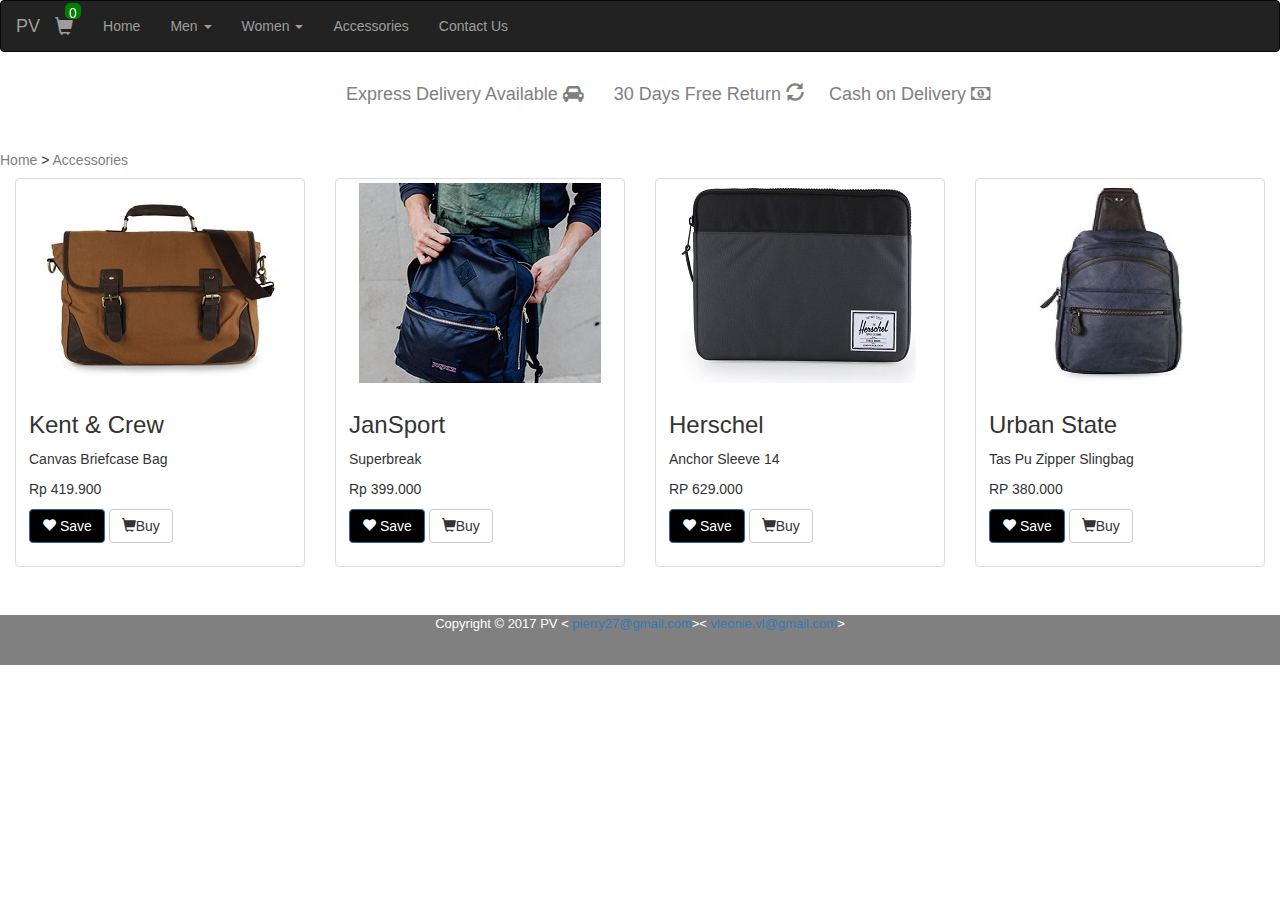
==== accessories.html @ 5a04f67f "edit href style & copyright" ====
<!DOCTYPE html>
<html lang="en">
<head>
	<meta charset="utf-8">
	<meta http-equiv="X-UA-Compatible" content="IE-edge">
	<meta name="viewport" content="width=device-width, initial-scale=1">
	<link href="bootstrap-3.3.7-dist\css\bootstrap.min.css" rel="stylesheet">
	<link rel="stylesheet" href="font-awesome-4.7.0/css/font-awesome.css">
	<link rel="stylesheet" type="text/css" href="style.css">
	<title>Accessories</title>
</head>
<body>
	<nav class="navbar navbar-inverse">
		<div class="container-fluid">
			<!-- Brand and toggle get grouped for better mobile display -->
			<div class="navbar-header">
				<button type="button" class="navbar-toggle collapsed" data-toggle="collapse" data-target="#bs-example-navbar-collapse-1" aria-expanded="false">
					<span class="sr-only">Toggle navigation</span>
					<span class="icon-bar"></span>
					<span class="icon-bar"></span>
					<span class="icon-bar"></span>
				</button>
				<a class="navbar-brand" href="index.html">PV</a>
			</div>

			<!-- Collect the nav links, forms, and other content for toggling -->
			<div class="collapse navbar-collapse" id="bs-example-navbar-collapse-1">
				<ul class="nav navbar-nav">
					<a class = "navbar-brand" rel = "home" href="cart.html"><span class = "glyphicon glyphicon-shopping-cart"></span></a>
					<li class><a href="index.html">Home<span class="sr-only">(current)</span></a></li>
					<!-- Men Dropdown -->
					<li class="dropdown">
						<a href="#" class="dropdown-toggle" data-toggle="dropdown" role="button" aria-haspopup="true" aria-expanded="false">Men <span class="caret"></span></a>
						<ul class="dropdown-menu">
							<li><a href="menfashion.html">Clothing</a></li>
							<li><a href="mensshoes.html">Shoes</a></li>
							<li><a href="menssport.html">Sports</a></li>
						</ul>
					</li>

					<!-- Women Dropdown -->
					<li class="dropdown">
						<a href="#" class="dropdown-toggle" data-toggle="dropdown" role="button" aria-haspopup="true" aria-expanded="false">
							Women <span class="caret"></span></a>
							<ul class="dropdown-menu">
								<li><a href="womenfashion.html">Clothing</a></li>
								<li><a href="womensshoes.html">Shoes</a></li>
								<li><a href="womenssport.html">Sports</a></li>
							</ul>
						</li>

						<!-- Accessories + Contact Us -->
						<li><a href="accessories.html">Accessories </a></li>
						<li><a href="contactus.html">Contact Us </a></li>
					</ul>
				</div><!-- /.navbar-collapse -->
			</div><!-- /.container-fluid -->
		</nav>

		<div id="notif" class="header">
			  <h4>Express Delivery Available <i class="fa fa-automobile"></i> &nbsp;&nbsp;&nbsp;&nbsp; 30 Days Free Return 
				<span class="glyphicon glyphicon-refresh" aria-hidden="true"></span>&nbsp;&nbsp;&nbsp;&nbsp; Cash on Delivery 
				<i class="fa fa-money"></i>

			</h4>
		</div>

		<!-- image pixel 242 x 200 -->
		<div class="row">
			<h5><a href="index.html" style="color: grey">Home </a> > <a href="accessories.html" style="color: grey"> Accessories </a></h5>
			<div class="col-sm-6 col-md-3">
				<div class="thumbnail">
					<img src="images/accessories/242 x 200 (5).jpg" alt="Kent & Crew">
					<div class="caption">
						<h3>Kent & Crew</h3>
						<p>Canvas Briefcase Bag</p>
						<p>Rp 419.900</p>
						<p><a href="#" class="btn btn-primary" role="button"><span class="glyphicon glyphicon-heart" aria-hidden="true"></span> Save</a> 
							<button type="button" class = "btn btn-default" data_toggle = "modal" data-target = ".bs-example-modal-lg" onclick="increaseNumber()"><span class="glyphicon glyphicon-shopping-cart" aria-hidden="true">          
							</span>Buy</button></p>
						</div>
					</div>			
				</div>
				<div class="col-sm-6 col-md-3">
					<div class="thumbnail">
						<img src="images/accessories/242 x 200 (2).jpg" alt="JanSport">
						<div class="caption">
							<h3>JanSport</h3>
							<p>Superbreak</p>
							<p>Rp 399.000</p>
							<p><a href="#" class="btn btn-primary" role="button"><span class="glyphicon glyphicon-heart" aria-hidden="true"></span> Save</a> 
								<button type="button" class = "btn btn-default" data_toggle = "modal" data-target = ".bs-example-modal-lg" onclick="increaseNumber()"><span class="glyphicon glyphicon-shopping-cart" aria-hidden="true"></span>Buy</button></p>
							</div>
						</div>			
					</div>
					<div class="col-sm-6 col-md-3">
						<div class="thumbnail">
							<img src="images/accessories/242 x 200 (3).jpg" alt="Herschel">
							<div class="caption">
								<h3>Herschel</h3>
								<p>Anchor Sleeve 14</p>
								<p>RP 629.000</p>
								<p><a href="#" class="btn btn-primary" role="button"><span class="glyphicon glyphicon-heart" aria-hidden="true"></span> Save</a> 
									<button type="button" class = "btn btn-default" data_toggle = "modal" data-target = ".bs-example-modal-lg" onclick="increaseNumber()"><span class="glyphicon glyphicon-shopping-cart" aria-hidden="true">          
									</span>Buy</button></p>
								</div>
							</div>			
						</div>
						<div class="col-sm-6 col-md-3">
							<div class="thumbnail">
								<img src="images/accessories/242 x 200 (4).jpg" alt="Urban State">
								<div class="caption">
									<h3>Urban State</h3>
									<p>Tas Pu Zipper Slingbag</p>
									<p>RP 380.000</p>
									<p><a href="#" class="btn btn-primary" role="button"><span class="glyphicon glyphicon-heart" aria-hidden="true"></span> Save</a> 
										<button type="button" class = "btn btn-default" data_toggle = "modal" data-target = ".bs-example-modal-lg" onclick="increaseNumber()"><span class="glyphicon glyphicon-shopping-cart" aria-hidden="true">          
										</span>Buy</button></p>
									</div>
								</div>			
							</div>
						</div>

						<div id = "box"><p id = "number">0</p></div>

						<!-- Footer -->
						<div class = "footer">
							<footer>
								<p>Copyright &copy; 2017 PV &lt;<a href="mailto:pierry27@gmail.com">
									pierry27@gmail.com</a>&gt;&lt;<a href="mailto:vleonie.vl@gmail.com">
									vleonie.vl@gmail.com</a>&gt;</p>
								</footer>
							</div>

							<script src="js\jquery-3.2.1.min.js"></script>
							<script src="bootstrap-3.3.7-dist\js\bootstrap.min.js"></script>

							<script type="text/javascript">
								var n = 0;
								function increaseNumber (){
									n=n+1;
									document.getElementById('number').innerHTML = n;
									zeroNumber();
								}
								function zeroNumber (){
									if(document.getElementById('number').innerHTML==0){
										document.getElementById('box').style.display ="none";
									}
									else{
										document.getElementById('box').style.display ="block";
									}
								}
							</script>
						</body>
						</html>
---- style.css ----
footer{
	background-color: grey;
	font-size: small;
	text-align: center;
	color: white;
	min-height: 50px;
}
nav.navbar{
	margin: 0px;
}

#box {
	width: 16px;
	height: 16px;
	background: green;
	position: fixed;
	left: 65px;
	top: 3px;
	z-index: 9999;
	border-radius: 5px;
	color: white;
}

#number {
	text-align: center;
}

.row {
	margin-right: auto;
	margin-left: auto;
	padding-top: 2em;
	padding-bottom: 2em;
}

.header {
    background-color: #f44336;
    padding: 30px 40px;
    color: white;
	text-align: center;
	padding-left:4em 
}

.btn-primary, .btn-primary:hover, .btn-primary:active, .btn-primary:visited {
	background-color: #000000 !important;
}

div.jumbotron{
	padding: 0px;
	margin: 0px;
}

form.form-horizontal {
	padding-top: 1em;
}

.navbar-collapse { margin : 30 !important; }

#notif {
	color: #808080;
}
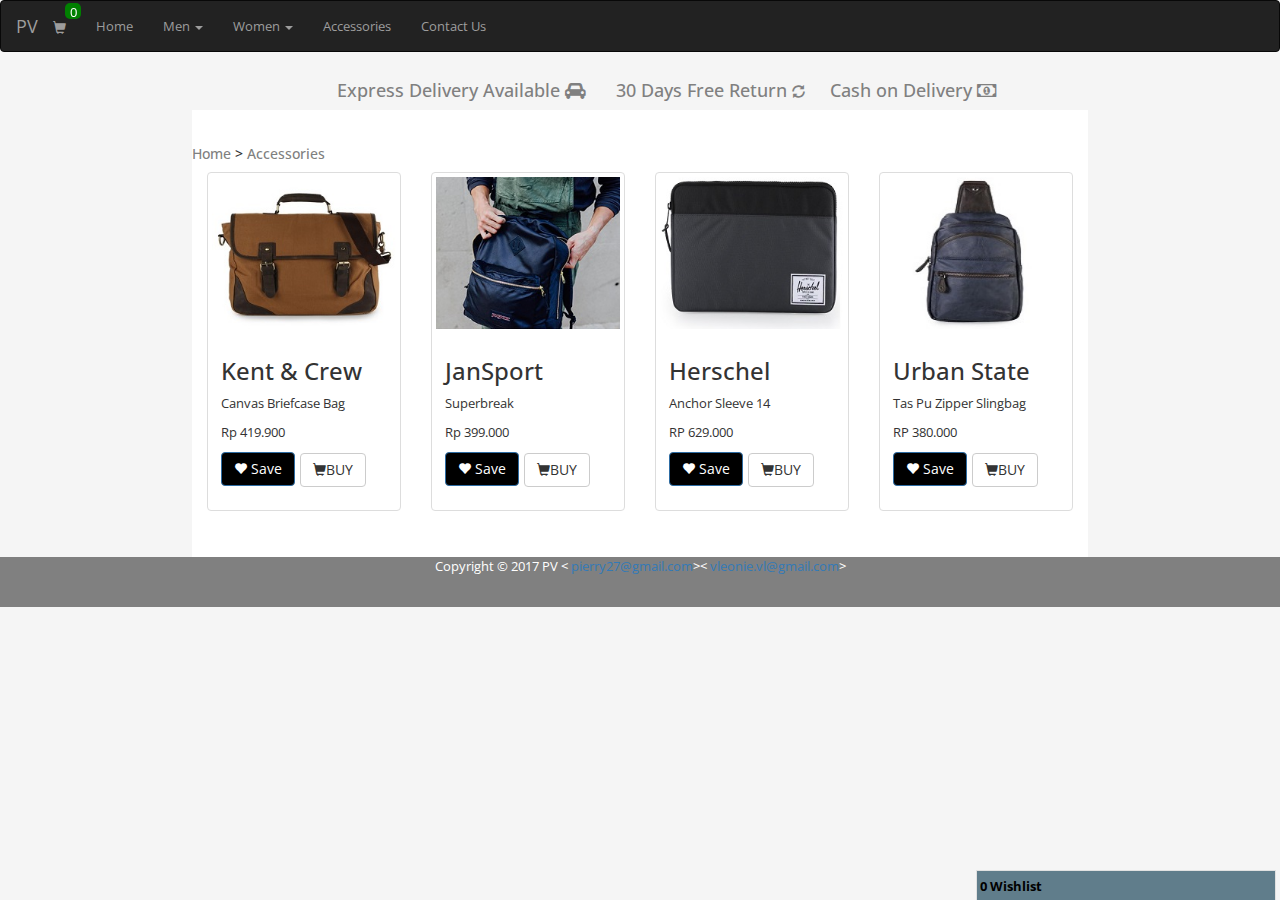
==== commit 784b2eb1: "wishlist script" ====
--- a/accessories.html
+++ b/accessories.html
@@ -7,6 +7,9 @@
 	<link href="bootstrap-3.3.7-dist\css\bootstrap.min.css" rel="stylesheet">
 	<link rel="stylesheet" href="font-awesome-4.7.0/css/font-awesome.css">
 	<link rel="stylesheet" type="text/css" href="style.css">
+	<script type='text/javascript' src='assets/jquery.js'></script>	 
+	<link rel="stylesheet" id="open-sans-css" href="https://fonts.googleapis.com/css?family=Open+Sans%3A300italic%2C400italic%2C600italic%2C300%2C400%2C600&amp;subset=latin%2Clatin-ext&amp;ver=4.4.2" type="text/css" media="all">
+	<link rel="stylesheet" id="style-css" href="assets/style.css" type="text/css" media="all">
 	<title>Accessories</title>
 </head>
 <body>
@@ -65,59 +68,62 @@
 			</h4>
 		</div>
 
-		<!-- image pixel 242 x 200 -->
-		<div class="row">
-			<h5><a href="index.html" style="color: grey">Home </a> > <a href="accessories.html" style="color: grey"> Accessories </a></h5>
-			<div class="col-sm-6 col-md-3">
-				<div class="thumbnail">
-					<img src="images/accessories/242 x 200 (5).jpg" alt="Kent & Crew">
-					<div class="caption">
-						<h3>Kent & Crew</h3>
-						<p>Canvas Briefcase Bag</p>
-						<p>Rp 419.900</p>
-						<p><a href="#" class="btn btn-primary" role="button"><span class="glyphicon glyphicon-heart" aria-hidden="true"></span> Save</a> 
-							<button type="button" class = "btn btn-default" data_toggle = "modal" data-target = ".bs-example-modal-lg" onclick="increaseNumber()"><span class="glyphicon glyphicon-shopping-cart" aria-hidden="true">          
-							</span>Buy</button></p>
-						</div>
-					</div>			
-				</div>
+		<div id='msg'></div>
+		<div id='products_container'>
+			<!-- image pixel 242 x 200 -->
+			<div class="row">
+				<h5><a href="index.html" style="color: grey">Home </a> > <a href="accessories.html" style="color: grey"> Accessories </a></h5>
 				<div class="col-sm-6 col-md-3">
 					<div class="thumbnail">
-						<img src="images/accessories/242 x 200 (2).jpg" alt="JanSport">
+						<img src="images/accessories/242 x 200 (5).jpg" alt="Kent & Crew">
 						<div class="caption">
-							<h3>JanSport</h3>
-							<p>Superbreak</p>
-							<p>Rp 399.000</p>
+							<h3>Kent & Crew</h3>
+							<p>Canvas Briefcase Bag</p>
+							<p>Rp 419.900</p>
 							<p><a href="#" class="btn btn-primary" role="button"><span class="glyphicon glyphicon-heart" aria-hidden="true"></span> Save</a> 
-								<button type="button" class = "btn btn-default" data_toggle = "modal" data-target = ".bs-example-modal-lg" onclick="increaseNumber()"><span class="glyphicon glyphicon-shopping-cart" aria-hidden="true"></span>Buy</button></p>
+								<button type="button" class = "btn btn-default" data_toggle = "modal" data-target = ".bs-example-modal-lg" onclick="increaseNumber()"><span class="glyphicon glyphicon-shopping-cart" aria-hidden="true">          
+								</span>Buy</button></p>
 							</div>
 						</div>			
 					</div>
 					<div class="col-sm-6 col-md-3">
 						<div class="thumbnail">
-							<img src="images/accessories/242 x 200 (3).jpg" alt="Herschel">
+							<img src="images/accessories/242 x 200 (2).jpg" alt="JanSport">
 							<div class="caption">
-								<h3>Herschel</h3>
-								<p>Anchor Sleeve 14</p>
-								<p>RP 629.000</p>
+								<h3>JanSport</h3>
+								<p>Superbreak</p>
+								<p>Rp 399.000</p>
 								<p><a href="#" class="btn btn-primary" role="button"><span class="glyphicon glyphicon-heart" aria-hidden="true"></span> Save</a> 
-									<button type="button" class = "btn btn-default" data_toggle = "modal" data-target = ".bs-example-modal-lg" onclick="increaseNumber()"><span class="glyphicon glyphicon-shopping-cart" aria-hidden="true">          
-									</span>Buy</button></p>
+									<button type="button" class = "btn btn-default" data_toggle = "modal" data-target = ".bs-example-modal-lg" onclick="increaseNumber()"><span class="glyphicon glyphicon-shopping-cart" aria-hidden="true"></span>Buy</button></p>
 								</div>
 							</div>			
 						</div>
 						<div class="col-sm-6 col-md-3">
 							<div class="thumbnail">
-								<img src="images/accessories/242 x 200 (4).jpg" alt="Urban State">
+								<img src="images/accessories/242 x 200 (3).jpg" alt="Herschel">
 								<div class="caption">
-									<h3>Urban State</h3>
-									<p>Tas Pu Zipper Slingbag</p>
-									<p>RP 380.000</p>
+									<h3>Herschel</h3>
+									<p>Anchor Sleeve 14</p>
+									<p>RP 629.000</p>
 									<p><a href="#" class="btn btn-primary" role="button"><span class="glyphicon glyphicon-heart" aria-hidden="true"></span> Save</a> 
 										<button type="button" class = "btn btn-default" data_toggle = "modal" data-target = ".bs-example-modal-lg" onclick="increaseNumber()"><span class="glyphicon glyphicon-shopping-cart" aria-hidden="true">          
 										</span>Buy</button></p>
 									</div>
 								</div>			
+							</div>
+							<div class="col-sm-6 col-md-3">
+								<div class="thumbnail">
+									<img src="images/accessories/242 x 200 (4).jpg" alt="Urban State">
+									<div class="caption">
+										<h3>Urban State</h3>
+										<p>Tas Pu Zipper Slingbag</p>
+										<p>RP 380.000</p>
+										<p><a href="#" class="btn btn-primary" role="button"><span class="glyphicon glyphicon-heart" aria-hidden="true"></span> Save</a> 
+											<button type="button" class = "btn btn-default" data_toggle = "modal" data-target = ".bs-example-modal-lg" onclick="increaseNumber()"><span class="glyphicon glyphicon-shopping-cart" aria-hidden="true">          
+											</span>Buy</button></p>
+										</div>
+									</div>			
+								</div>
 							</div>
 						</div>
 
@@ -132,6 +138,15 @@
 								</footer>
 							</div>
 
+							<div id='wish_list' class='col-s'>
+								<p class="wish_list_heading">
+									<span id='listitem'>0</span>
+									<span id='p_label'>Wishlist</span>
+								</p>
+								<table id='wish_list_item' border='0'></table>
+							</div>
+
+							<script type='text/javascript' src='assets/script.js'></script>
 							<script src="js\jquery-3.2.1.min.js"></script>
 							<script src="bootstrap-3.3.7-dist\js\bootstrap.min.js"></script>
 
--- a/assets/style.css
+++ b/assets/style.css
@@ -0,0 +1,103 @@
+body{
+	background:whitesmoke;	
+}
+body,span,div,button{
+	font-family:'open sans',sans-serif;
+	font-size:13px;
+}
+#products_container{
+	width:70%;
+	background:white;
+	margin:0px auto;
+}
+.item-container{
+	width:100%;
+	overflow:hidden;
+	border-bottom:1px solid #e1e1e1;
+	padding: 6px 0px;
+}
+.col-s{
+	width:31%;
+	float:left;
+	margin:0px 4px;
+}
+button{
+	text-align: center;
+    text-transform: uppercase;
+    padding: 8px 17px;
+    border-radius: 4px;
+    margin: 2px;
+    border: none;
+    background-color: #e96656;
+    box-shadow: none;
+    text-shadow: none;
+    font-weight: 400;
+    vertical-align: middle;
+    cursor: pointer;
+    white-space: nowrap;
+    font-size: 13px;
+    color: #FFF;	
+}
+#wish_list{
+	position: fixed;
+	bottom: 0px;
+	right: 0px;
+	height: 30px;
+	width:300px;
+	background: white;
+	border:1px solid #e1e1e1;
+}
+#wish_list .wish_list_heading
+{
+    margin: 0px 0px;
+    color: black;
+    height: 30px;
+    background-color: #607D8B;
+    verflow: hidden;
+    padding: 6px 3px;
+    font-weight: bold;
+    cursor: pointer;
+}
+#wish_list_item{
+width:100%;
+text-align:center;
+  border-spacing: 0px;
+    border-collapse: separate;
+}
+#msg{
+position: fixed;
+    display: none;
+    padding: 10px 25px;
+    background: white;
+    border: 1px solid #d1d1d1;
+    border-radius: 4px;
+    font-size: 15px;
+	width:30%;
+	text-align:center;
+}
+.wishlist-item{
+padding:10px 5px;
+background:#111;
+color:#f1f1f1;
+}
+.w-premove{
+font-size:23px;	
+cursor:pointer;
+}
+.w-pname,.w-price{
+font-size:13px;	
+}
+#myad{
+    margin: 0px auto;
+    text-align: center;	
+}
+#mhead {
+    border: 1px solid #e3e3e3;
+    -webkit-box-shadow: inset 0 1px 1px rgba(0, 0, 0, 0.05);
+    -moz-box-shadow: inset 0 1px 1px rgba(0, 0, 0, 0.05);
+    box-shadow: inset 0 1px 1px rgba(0, 0, 0, 0.05);
+    text-align: center;
+    font-family: georgia;
+    width: 100%;
+	background:white;
+}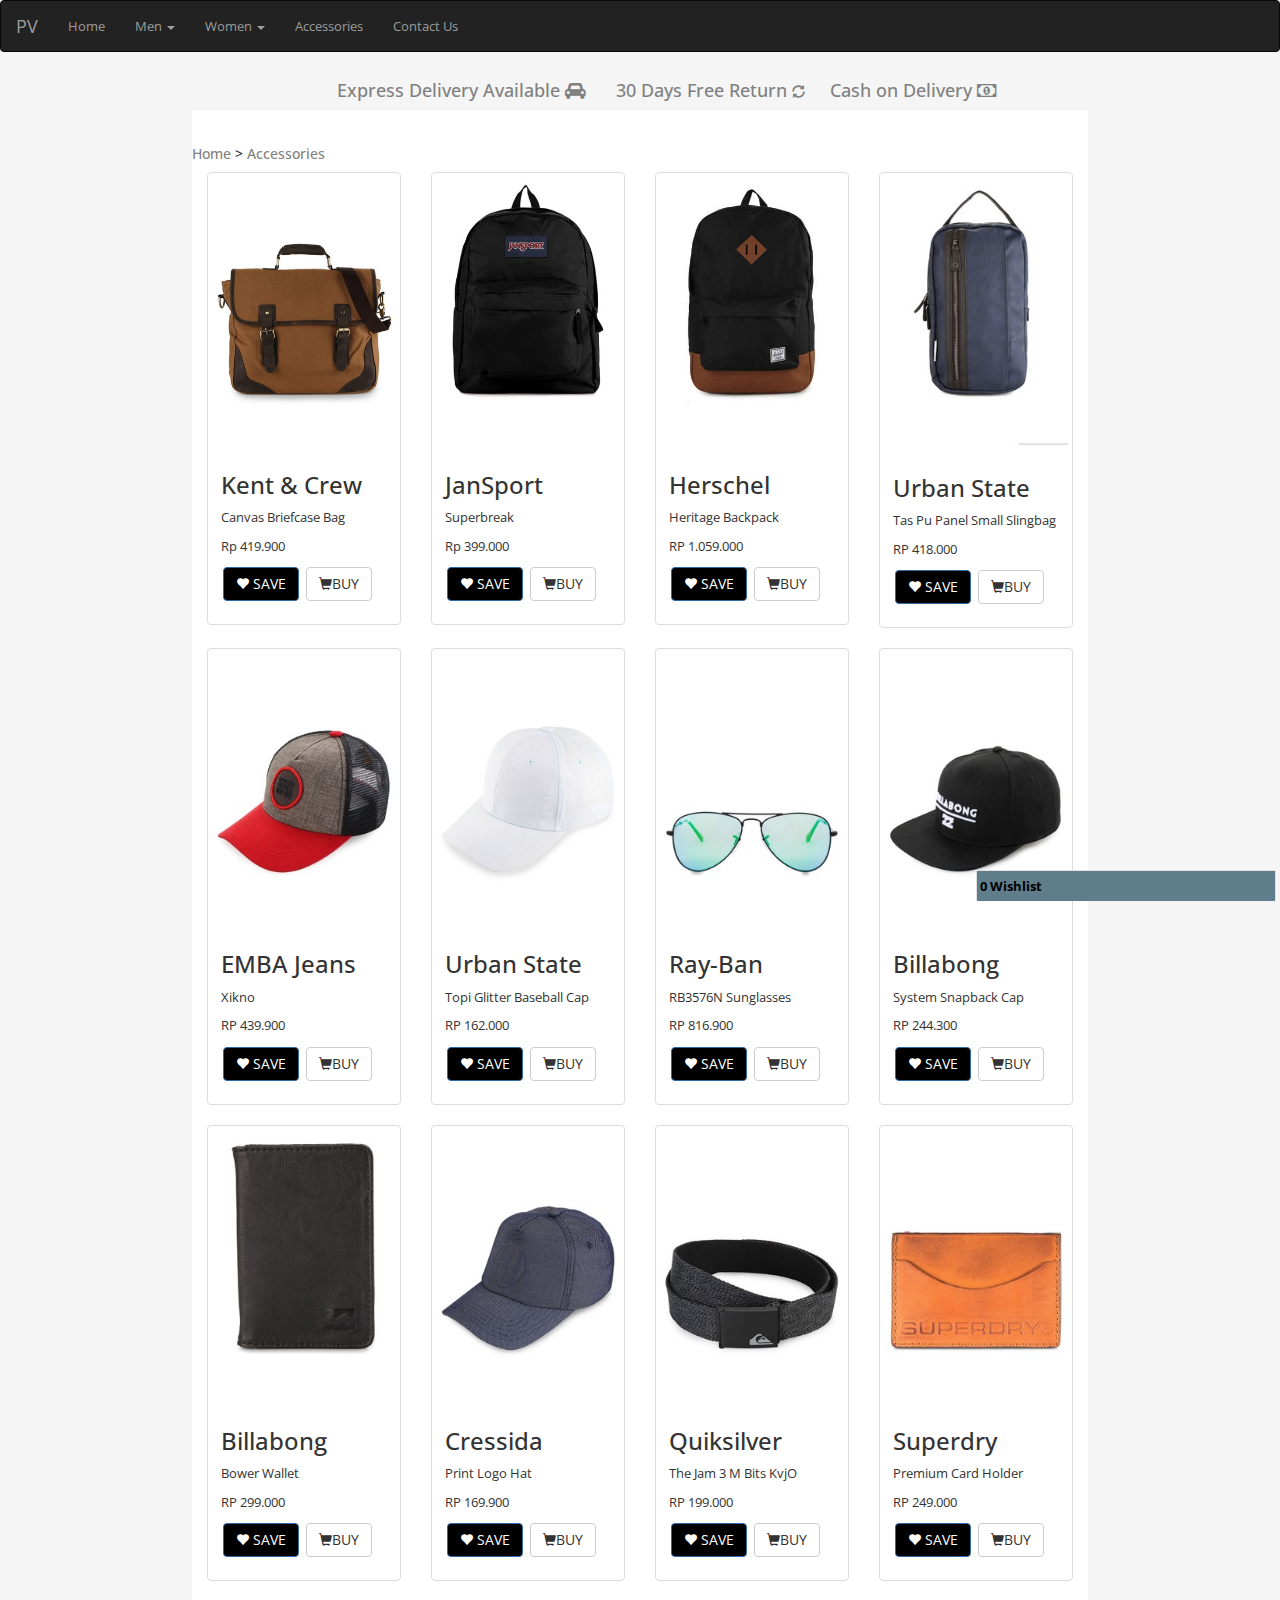
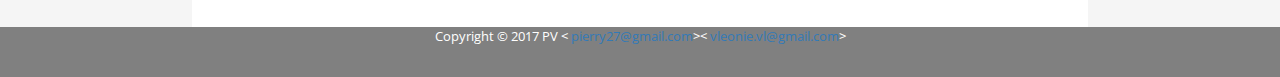
==== commit 550f312d: "button wishlist" ====
--- a/accessories.html
+++ b/accessories.html
@@ -12,7 +12,7 @@
 	<link rel="stylesheet" id="style-css" href="assets/style.css" type="text/css" media="all">
 	<title>Accessories</title>
 </head>
-<body>
+<body onclick="zeroNumber()">
 	<nav class="navbar navbar-inverse">
 		<div class="container-fluid">
 			<!-- Brand and toggle get grouped for better mobile display -->
@@ -29,7 +29,7 @@
 			<!-- Collect the nav links, forms, and other content for toggling -->
 			<div class="collapse navbar-collapse" id="bs-example-navbar-collapse-1">
 				<ul class="nav navbar-nav">
-					<a class = "navbar-brand" rel = "home" href="cart.html"><span class = "glyphicon glyphicon-shopping-cart"></span></a>
+					
 					<li class><a href="index.html">Home<span class="sr-only">(current)</span></a></li>
 					<!-- Men Dropdown -->
 					<li class="dropdown">
@@ -56,6 +56,7 @@
 						<li><a href="accessories.html">Accessories </a></li>
 						<li><a href="contactus.html">Contact Us </a></li>
 					</ul>
+					<a class = "navbar-brand" rel = "home" href="cart.html"><span class = "glyphicon glyphicon-shopping-cart cart"></span></a>
 				</div><!-- /.navbar-collapse -->
 			</div><!-- /.container-fluid -->
 		</nav>
@@ -75,12 +76,13 @@
 				<h5><a href="index.html" style="color: grey">Home </a> > <a href="accessories.html" style="color: grey"> Accessories </a></h5>
 				<div class="col-sm-6 col-md-3">
 					<div class="thumbnail">
-						<img src="images/accessories/242 x 200 (5).jpg" alt="Kent & Crew">
+						<img src="images/accessories/acc1.jpg" alt="Kent & Crew">
 						<div class="caption">
 							<h3>Kent & Crew</h3>
 							<p>Canvas Briefcase Bag</p>
 							<p>Rp 419.900</p>
-							<p><a href="#" class="btn btn-primary" role="button"><span class="glyphicon glyphicon-heart" aria-hidden="true"></span> Save</a> 
+							<p><button type="button" class = "btn btn-primary wishlist" product_name='Kent & Crew Canvas Briefcase Bag' product_id='acc1' product_price=' 419.900' data_toggle = "modal" data-target = ".bs-example-modal-lg">
+								<span class="glyphicon glyphicon-heart" aria-hidden="true"></span> Save</button> 
 								<button type="button" class = "btn btn-default" data_toggle = "modal" data-target = ".bs-example-modal-lg" onclick="increaseNumber()"><span class="glyphicon glyphicon-shopping-cart" aria-hidden="true">          
 								</span>Buy</button></p>
 							</div>
@@ -88,24 +90,26 @@
 					</div>
 					<div class="col-sm-6 col-md-3">
 						<div class="thumbnail">
-							<img src="images/accessories/242 x 200 (2).jpg" alt="JanSport">
+							<img src="images/accessories/acc2.jpg" alt="JanSport">
 							<div class="caption">
 								<h3>JanSport</h3>
 								<p>Superbreak</p>
 								<p>Rp 399.000</p>
-								<p><a href="#" class="btn btn-primary" role="button"><span class="glyphicon glyphicon-heart" aria-hidden="true"></span> Save</a> 
+								<p><button type="button" class = "btn btn-primary wishlist" product_name='JanSport Superbreak' product_id='acc2' product_price=' 399.000' data_toggle = "modal" data-target = ".bs-example-modal-lg">
+									<span class="glyphicon glyphicon-heart" aria-hidden="true"></span> Save</button> 
 									<button type="button" class = "btn btn-default" data_toggle = "modal" data-target = ".bs-example-modal-lg" onclick="increaseNumber()"><span class="glyphicon glyphicon-shopping-cart" aria-hidden="true"></span>Buy</button></p>
 								</div>
 							</div>			
 						</div>
 						<div class="col-sm-6 col-md-3">
 							<div class="thumbnail">
-								<img src="images/accessories/242 x 200 (3).jpg" alt="Herschel">
+								<img src="images/accessories/acc3.jpg" alt="Herschel">
 								<div class="caption">
 									<h3>Herschel</h3>
-									<p>Anchor Sleeve 14</p>
-									<p>RP 629.000</p>
-									<p><a href="#" class="btn btn-primary" role="button"><span class="glyphicon glyphicon-heart" aria-hidden="true"></span> Save</a> 
+									<p>Heritage Backpack</p>
+									<p>RP 1.059.000</p>
+									<p><button type="button" class = "btn btn-primary wishlist" product_name='Herschel Heritage Backpack' product_id='acc3' product_price=' 1.059.000' data_toggle = "modal" data-target = ".bs-example-modal-lg">
+										<span class="glyphicon glyphicon-heart" aria-hidden="true"></span> Save</button> 
 										<button type="button" class = "btn btn-default" data_toggle = "modal" data-target = ".bs-example-modal-lg" onclick="increaseNumber()"><span class="glyphicon glyphicon-shopping-cart" aria-hidden="true">          
 										</span>Buy</button></p>
 									</div>
@@ -113,58 +117,171 @@
 							</div>
 							<div class="col-sm-6 col-md-3">
 								<div class="thumbnail">
-									<img src="images/accessories/242 x 200 (4).jpg" alt="Urban State">
+									<img src="images/accessories/acc4.jpg" alt="Urban State">
 									<div class="caption">
 										<h3>Urban State</h3>
-										<p>Tas Pu Zipper Slingbag</p>
-										<p>RP 380.000</p>
-										<p><a href="#" class="btn btn-primary" role="button"><span class="glyphicon glyphicon-heart" aria-hidden="true"></span> Save</a> 
+										<p>Tas Pu Panel Small Slingbag</p>
+										<p>RP 418.000</p>
+										<p><button type="button" class = "btn btn-primary wishlist" product_name='Urban State Tas Pu Panel Small Slingbag' product_id='acc4' product_price=' 418.000' data_toggle = "modal" data-target = ".bs-example-modal-lg">
+											<span class="glyphicon glyphicon-heart" aria-hidden="true"></span> Save</button> 
 											<button type="button" class = "btn btn-default" data_toggle = "modal" data-target = ".bs-example-modal-lg" onclick="increaseNumber()"><span class="glyphicon glyphicon-shopping-cart" aria-hidden="true">          
 											</span>Buy</button></p>
 										</div>
 									</div>			
 								</div>
-							</div>
-						</div>
-
-						<div id = "box"><p id = "number">0</p></div>
-
-						<!-- Footer -->
-						<div class = "footer">
-							<footer>
-								<p>Copyright &copy; 2017 PV &lt;<a href="mailto:pierry27@gmail.com">
-									pierry27@gmail.com</a>&gt;&lt;<a href="mailto:vleonie.vl@gmail.com">
-									vleonie.vl@gmail.com</a>&gt;</p>
-								</footer>
-							</div>
-
-							<div id='wish_list' class='col-s'>
-								<p class="wish_list_heading">
-									<span id='listitem'>0</span>
-									<span id='p_label'>Wishlist</span>
-								</p>
-								<table id='wish_list_item' border='0'></table>
-							</div>
-
-							<script type='text/javascript' src='assets/script.js'></script>
-							<script src="js\jquery-3.2.1.min.js"></script>
-							<script src="bootstrap-3.3.7-dist\js\bootstrap.min.js"></script>
-
-							<script type="text/javascript">
-								var n = 0;
-								function increaseNumber (){
-									n=n+1;
-									document.getElementById('number').innerHTML = n;
-									zeroNumber();
-								}
-								function zeroNumber (){
-									if(document.getElementById('number').innerHTML==0){
-										document.getElementById('box').style.display ="none";
-									}
-									else{
-										document.getElementById('box').style.display ="block";
-									}
-								}
-							</script>
-						</body>
-						</html>+								<div class="col-sm-6 col-md-3">
+									<div class="thumbnail">
+										<img src="images/accessories/acc5.jpg" alt="EMBA Jeans">
+										<div class="caption">
+											<h3>EMBA Jeans</h3>
+											<p>Xikno</p>
+											<p>RP 439.900</p>
+											<p><button type="button" class = "btn btn-primary wishlist" product_name='EMBA Jeans Xikno' product_id='acc5' product_price=' 439.900' data_toggle = "modal" data-target = ".bs-example-modal-lg">
+												<span class="glyphicon glyphicon-heart" aria-hidden="true"></span> Save</button> 
+												<button type="button" class = "btn btn-default" data_toggle = "modal" data-target = ".bs-example-modal-lg" onclick="increaseNumber()"><span class="glyphicon glyphicon-shopping-cart" aria-hidden="true">          
+												</span>Buy</button></p>
+											</div>
+										</div>			
+									</div>
+									<div class="col-sm-6 col-md-3">
+										<div class="thumbnail">
+											<img src="images/accessories/acc6.jpg" alt="Urban State">
+											<div class="caption">
+												<h3>Urban State</h3>
+												<p>Topi Glitter Baseball Cap</p>
+												<p>RP 162.000</p>
+												<p><button type="button" class = "btn btn-primary wishlist" product_name='Urban State Topi Glitter Baseball Cap' product_id='acc6' product_price=' 162.000' data_toggle = "modal" data-target = ".bs-example-modal-lg">
+													<span class="glyphicon glyphicon-heart" aria-hidden="true"></span> Save</button> 
+													<button type="button" class = "btn btn-default" data_toggle = "modal" data-target = ".bs-example-modal-lg" onclick="increaseNumber()"><span class="glyphicon glyphicon-shopping-cart" aria-hidden="true">          
+													</span>Buy</button></p>
+												</div>
+											</div>			
+										</div>
+										<div class="col-sm-6 col-md-3">
+											<div class="thumbnail">
+												<img src="images/accessories/acc7.jpg" alt="Ray-Ban">
+												<div class="caption">
+													<h3>Ray-Ban</h3>
+													<p>RB3576N Sunglasses</p>
+													<p>RP 816.900</p>
+													<p><button type="button" class = "btn btn-primary wishlist" product_name='Ray-Ban RB3576N Sunglasses' product_id='acc7' product_price=' 816.900' data_toggle = "modal" data-target = ".bs-example-modal-lg">
+														<span class="glyphicon glyphicon-heart" aria-hidden="true"></span> Save</button> 
+														<button type="button" class = "btn btn-default" data_toggle = "modal" data-target = ".bs-example-modal-lg" onclick="increaseNumber()"><span class="glyphicon glyphicon-shopping-cart" aria-hidden="true">          
+														</span>Buy</button></p>
+													</div>
+												</div>			
+											</div>
+											<div class="col-sm-6 col-md-3">
+												<div class="thumbnail">
+													<img src="images/accessories/acc8.jpg" alt="Billabong">
+													<div class="caption">
+														<h3>Billabong</h3>
+														<p>System Snapback Cap</p>
+														<p>RP 244.300</p>
+														<p><button type="button" class = "btn btn-primary wishlist" product_name='Billabong System Snapback Cap' product_id='acc8' product_price=' 244.300' data_toggle = "modal" data-target = ".bs-example-modal-lg">
+															<span class="glyphicon glyphicon-heart" aria-hidden="true"></span> Save</button> 
+															<button type="button" class = "btn btn-default" data_toggle = "modal" data-target = ".bs-example-modal-lg" onclick="increaseNumber()"><span class="glyphicon glyphicon-shopping-cart" aria-hidden="true">          
+															</span>Buy</button></p>
+														</div>
+													</div>			
+												</div>
+												<div class="col-sm-6 col-md-3">
+													<div class="thumbnail">
+														<img src="images/accessories/acc9.jpg" alt="Billabong">
+														<div class="caption">
+															<h3>Billabong</h3>
+															<p>Bower Wallet</p>
+															<p>RP 299.000</p>
+															<p><button type="button" class = "btn btn-primary wishlist" product_name='Billabong Bower Wallet' product_id='acc9' product_price=' 299.000' data_toggle = "modal" data-target = ".bs-example-modal-lg">
+																<span class="glyphicon glyphicon-heart" aria-hidden="true"></span> Save</button> 
+																<button type="button" class = "btn btn-default" data_toggle = "modal" data-target = ".bs-example-modal-lg" onclick="increaseNumber()"><span class="glyphicon glyphicon-shopping-cart" aria-hidden="true">          
+																</span>Buy</button></p>
+															</div>
+														</div>			
+													</div>
+													<div class="col-sm-6 col-md-3">
+														<div class="thumbnail">
+															<img src="images/accessories/acc10.jpg" alt="Cressida">
+															<div class="caption">
+																<h3>Cressida</h3>
+																<p>Print Logo Hat</p>
+																<p>RP 169.900</p>
+																<p><button type="button" class = "btn btn-primary wishlist" product_name='Cressida Print Logo Hat' product_id='acc10' product_price=' 169.900' data_toggle = "modal" data-target = ".bs-example-modal-lg">
+																	<span class="glyphicon glyphicon-heart" aria-hidden="true"></span> Save</button> 
+																	<button type="button" class = "btn btn-default" data_toggle = "modal" data-target = ".bs-example-modal-lg" onclick="increaseNumber()"><span class="glyphicon glyphicon-shopping-cart" aria-hidden="true">          
+																	</span>Buy</button></p>
+																</div>
+															</div>			
+														</div>
+														<div class="col-sm-6 col-md-3">
+															<div class="thumbnail">
+																<img src="images/accessories/acc11.jpg" alt="Quiksilver">
+																<div class="caption">
+																	<h3>Quiksilver</h3>
+																	<p>The Jam 3 M Bits KvjO</p>
+																	<p>RP 199.000</p>
+																	<p><button type="button" class = "btn btn-primary wishlist" product_name='Quiksilver The Jam 3 M Bits KvjO' product_id='acc11' product_price=' 199.000' data_toggle = "modal" data-target = ".bs-example-modal-lg">
+																		<span class="glyphicon glyphicon-heart" aria-hidden="true"></span> Save</button> 
+																		<button type="button" class = "btn btn-default" data_toggle = "modal" data-target = ".bs-example-modal-lg" onclick="increaseNumber()"><span class="glyphicon glyphicon-shopping-cart" aria-hidden="true">          
+																		</span>Buy</button></p>
+																	</div>
+																</div>			
+															</div>
+															<div class="col-sm-6 col-md-3">
+																<div class="thumbnail">
+																	<img src="images/accessories/acc12.jpg" alt="Superdry">
+																	<div class="caption">
+																		<h3>Superdry</h3>
+																		<p>Premium Card Holder</p>
+																		<p>RP 249.000</p>
+																		<p><button type="button" class = "btn btn-primary wishlist" product_name='Superdry Premium Card Holder' product_id='acc12' product_price=' 249.000' data_toggle = "modal" data-target = ".bs-example-modal-lg">
+																			<span class="glyphicon glyphicon-heart" aria-hidden="true"></span> Save</button> 
+																			<button type="button" class = "btn btn-default" data_toggle = "modal" data-target = ".bs-example-modal-lg" onclick="increaseNumber()"><span class="glyphicon glyphicon-shopping-cart" aria-hidden="true">          
+																			</span>Buy</button></p>
+																		</div>
+																	</div>			
+																</div>
+															</div>
+														</div>
+
+														<div id = "box"><p id = "number">0</p></div>
+
+														<!-- Footer -->
+														<div class = "footer">
+															<footer>
+																<p>Copyright &copy; 2017 PV &lt;<a href="mailto:pierry27@gmail.com">
+																	pierry27@gmail.com</a>&gt;&lt;<a href="mailto:vleonie.vl@gmail.com">
+																	vleonie.vl@gmail.com</a>&gt;</p>
+																</footer>
+															</div>
+
+															<div id='wish_list' class='col-s'>
+																<p class="wish_list_heading">
+																	<span id='listitem'>0</span>
+																	<span id='p_label'>Wishlist</span>
+																</p>
+																<table id='wish_list_item' border='0'></table>
+															</div>
+
+															<script type='text/javascript' src='assets/script.js'></script>
+															<script src="js\jquery-3.2.1.min.js"></script>
+															<script src="bootstrap-3.3.7-dist\js\bootstrap.min.js"></script>
+
+															<script type="text/javascript">
+																var n = 0;
+																function increaseNumber (){
+																	n=n+1;
+																	document.getElementById('number').innerHTML = n;
+																	zeroNumber();
+																}
+																function zeroNumber (){
+																	if(document.getElementById('number').innerHTML==0){
+																		document.getElementById('box').style.display ="none";
+																	}
+																	else{
+																		document.getElementById('box').style.display ="block";
+																	}
+																}
+															</script>
+														</body>
+														</html>--- a/style.css
+++ b/style.css
@@ -11,14 +11,14 @@
 }
 
 #box {
-	width: 16px;
-	height: 16px;
-	background: green;
+	width: 15px;
+	height: 15px;
+	background: red;
 	position: fixed;
-	left: 65px;
+	left: 1305px;
 	top: 3px;
 	z-index: 9999;
-	border-radius: 5px;
+	border-radius: 8px;
 	color: white;
 }
 
@@ -31,6 +31,13 @@
 	margin-left: auto;
 	padding-top: 2em;
 	padding-bottom: 2em;
+}
+
+span.cart{
+	position: absolute;
+	top: 20px;
+	left: 1300px;
+
 }
 
 .header {
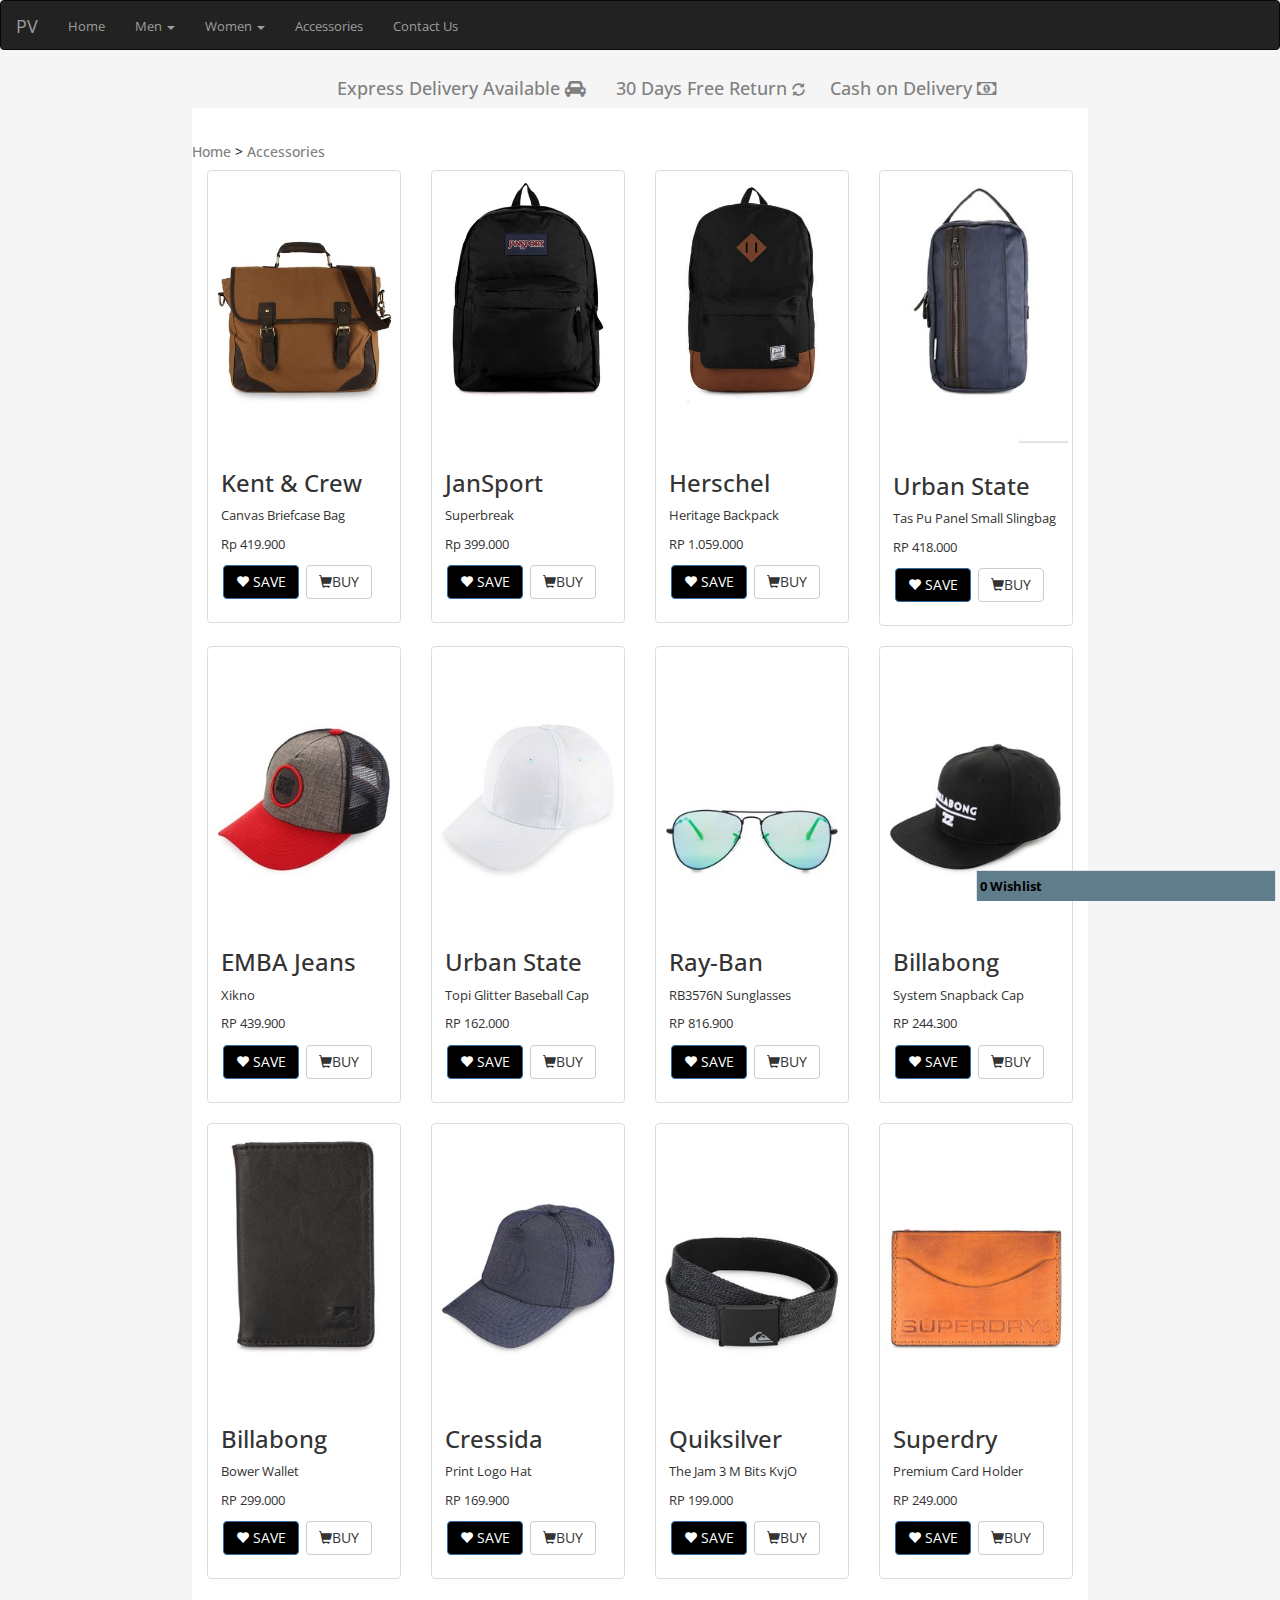
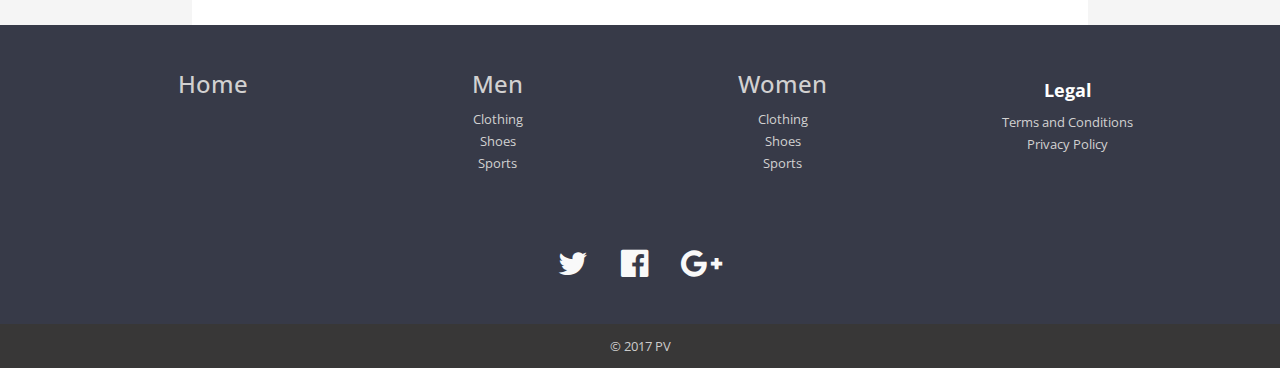
==== commit 8998e762: "footer design" ====
--- a/accessories.html
+++ b/accessories.html
@@ -247,41 +247,74 @@
 														<div id = "box"><p id = "number">0</p></div>
 
 														<!-- Footer -->
-														<div class = "footer">
-															<footer>
-																<p>Copyright &copy; 2017 PV &lt;<a href="mailto:pierry27@gmail.com">
-																	pierry27@gmail.com</a>&gt;&lt;<a href="mailto:vleonie.vl@gmail.com">
-																	vleonie.vl@gmail.com</a>&gt;</p>
-																</footer>
-															</div>
-
-															<div id='wish_list' class='col-s'>
-																<p class="wish_list_heading">
-																	<span id='listitem'>0</span>
-																	<span id='p_label'>Wishlist</span>
-																</p>
-																<table id='wish_list_item' border='0'></table>
-															</div>
-
-															<script type='text/javascript' src='assets/script.js'></script>
-															<script src="js\jquery-3.2.1.min.js"></script>
-															<script src="bootstrap-3.3.7-dist\js\bootstrap.min.js"></script>
-
-															<script type="text/javascript">
-																var n = 0;
-																function increaseNumber (){
-																	n=n+1;
-																	document.getElementById('number').innerHTML = n;
-																	zeroNumber();
+														<footer id="myFooter">
+															<div class="container">
+																<div class="row">
+																	<div class="col-sm-3 myCols">
+																		<a href="index.html"><h3>Home</h3></a>
+																	</div>
+																	<div class="col-sm-3 myCols">
+																		<a href="/"><h3>Men</h3></a>
+																		<ul>
+																			<li><a href="menfashion.html">Clothing</a></li>
+																			<li><a href="mensshoes.html">Shoes</a></li>
+																			<li><a href="menssport.html">Sports</a></li>
+																		</ul>
+																	</div>
+																	<div class="col-sm-3 myCols">
+																		<a href="/"><h3>Women</h3></a>
+																		<ul>
+																			<li><a href="womenfashion.html">Clothing</a></li>
+																			<li><a href="womensshoes.html">Shoes</a></li>
+																			<li><a href="womenssport.htmk">Sports</a></li>
+																		</ul>
+																	</div>
+																	<div class="col-sm-3 myCols">
+																		<h5>Legal</h5>
+																		<ul>
+																			<li><a href="termandconditions.html">Terms and Conditions</a></li>
+																			<li><a href="#">Privacy Policy</a></li>
+																		</ul>
+																	</div>
+																</div>
+															</div>
+															<div class="social-networks">
+																<a href="https://twitter.com/" class="twitter"><i class="fa fa-twitter"></i></a>
+																<a href="https://www.facebook.com/" class="facebook"><i class="fa fa-facebook-official"></i></a>
+																<a href="https://www.google.co.id" class="google"><i class="fa fa-google-plus"></i></a>
+															</div>
+															<div class="footer-copyright">
+																<p>© 2017 PV </p>
+															</div>
+														</footer>
+
+														<div id='wish_list' class='col-s'>
+															<p class="wish_list_heading">
+																<span id='listitem'>0</span>
+																<span id='p_label'>Wishlist</span>
+															</p>
+															<table id='wish_list_item' border='0'></table>
+														</div>
+
+														<script type='text/javascript' src='assets/script.js'></script>
+														<script src="js\jquery-3.2.1.min.js"></script>
+														<script src="bootstrap-3.3.7-dist\js\bootstrap.min.js"></script>
+
+														<script type="text/javascript">
+															var n = 0;
+															function increaseNumber (){
+																n=n+1;
+																document.getElementById('number').innerHTML = n;
+																zeroNumber();
+															}
+															function zeroNumber (){
+																if(document.getElementById('number').innerHTML==0){
+																	document.getElementById('box').style.display ="none";
 																}
-																function zeroNumber (){
-																	if(document.getElementById('number').innerHTML==0){
-																		document.getElementById('box').style.display ="none";
-																	}
-																	else{
-																		document.getElementById('box').style.display ="block";
-																	}
+																else{
+																	document.getElementById('box').style.display ="block";
 																}
-															</script>
-														</body>
-														</html>+															}
+														</script>
+													</body>
+													</html>--- a/style.css
+++ b/style.css
@@ -1,4 +1,6 @@
-
+body {
+	background: gray-lighter;
+}
 footer{
 	background-color: grey;
 	font-size: small;
@@ -65,4 +67,117 @@
 
 #notif {
 	color: #808080;
+}
+
+/*footer*/
+#myFooter {
+	background-color: #373a48;
+	color:white;
+}
+
+#myFooter .footer-copyright{
+	background-color: #383737;
+	padding-top:3px;
+	padding-bottom:3px;
+	text-align: center;
+}
+
+#myFooter .footer-copyright p{
+	margin:10px;
+	color: #ccc;
+}
+
+#myFooter ul{
+	list-style-type: none;
+    padding-left: 0;
+    line-height: 1.7;
+
+}
+
+#myFooter h5{
+	font-size: 18px;
+    color: white;
+    font-weight: bold;
+    margin-top: 30px;
+}
+
+#myFooter a{
+	color:#d2d1d1;
+	text-decoration: none;
+}
+
+#myFooter a:hover, #myFooter a:focus{
+	text-decoration: none;
+	color:white;
+}
+
+#myFooter .myCols{
+	text-align: center;
+}
+
+#myFooter .social-networks{
+	text-align: center;
+	padding-top: 30px;
+	padding-bottom: 38px;
+}
+
+#myFooter .social-networks a{
+    font-size: 32px;
+    margin-right: 5px;
+    margin-left: 5px;
+    color: #f9f9f9;
+    padding: 10px;
+    transition: 0.2s;
+}
+
+#myFooter .social-networks a:hover{
+	text-decoration: none;
+
+}
+
+#myFooter .facebook:hover{
+	color:#0077e2;
+}
+
+#myFooter .google:hover{
+	color:#ef1a1a;
+}
+
+#myFooter .twitter:hover{
+	color: #00aced;
+}
+
+@media screen and (max-width: 767px){
+	#myFooter {
+		text-align: center;
+	}
+}
+
+
+
+/* CSS used for positioning the footers at the bottom of the page. */
+/* You can remove this. */
+
+
+html{
+	height: 100% !important;
+}
+
+body{
+    display: flex;
+    display: -webkit-flex;
+    flex-direction: column;
+    -webkit-flex-direction: column;
+    height: 100%;
+}
+
+.content{
+	flex: 1 0 auto;
+	-webkit-flex: 1 0 auto;
+	min-height: 200px;
+}
+
+#myFooter{
+	flex: 0 0 auto;
+    -webkit-flex: 0 0 auto;
 }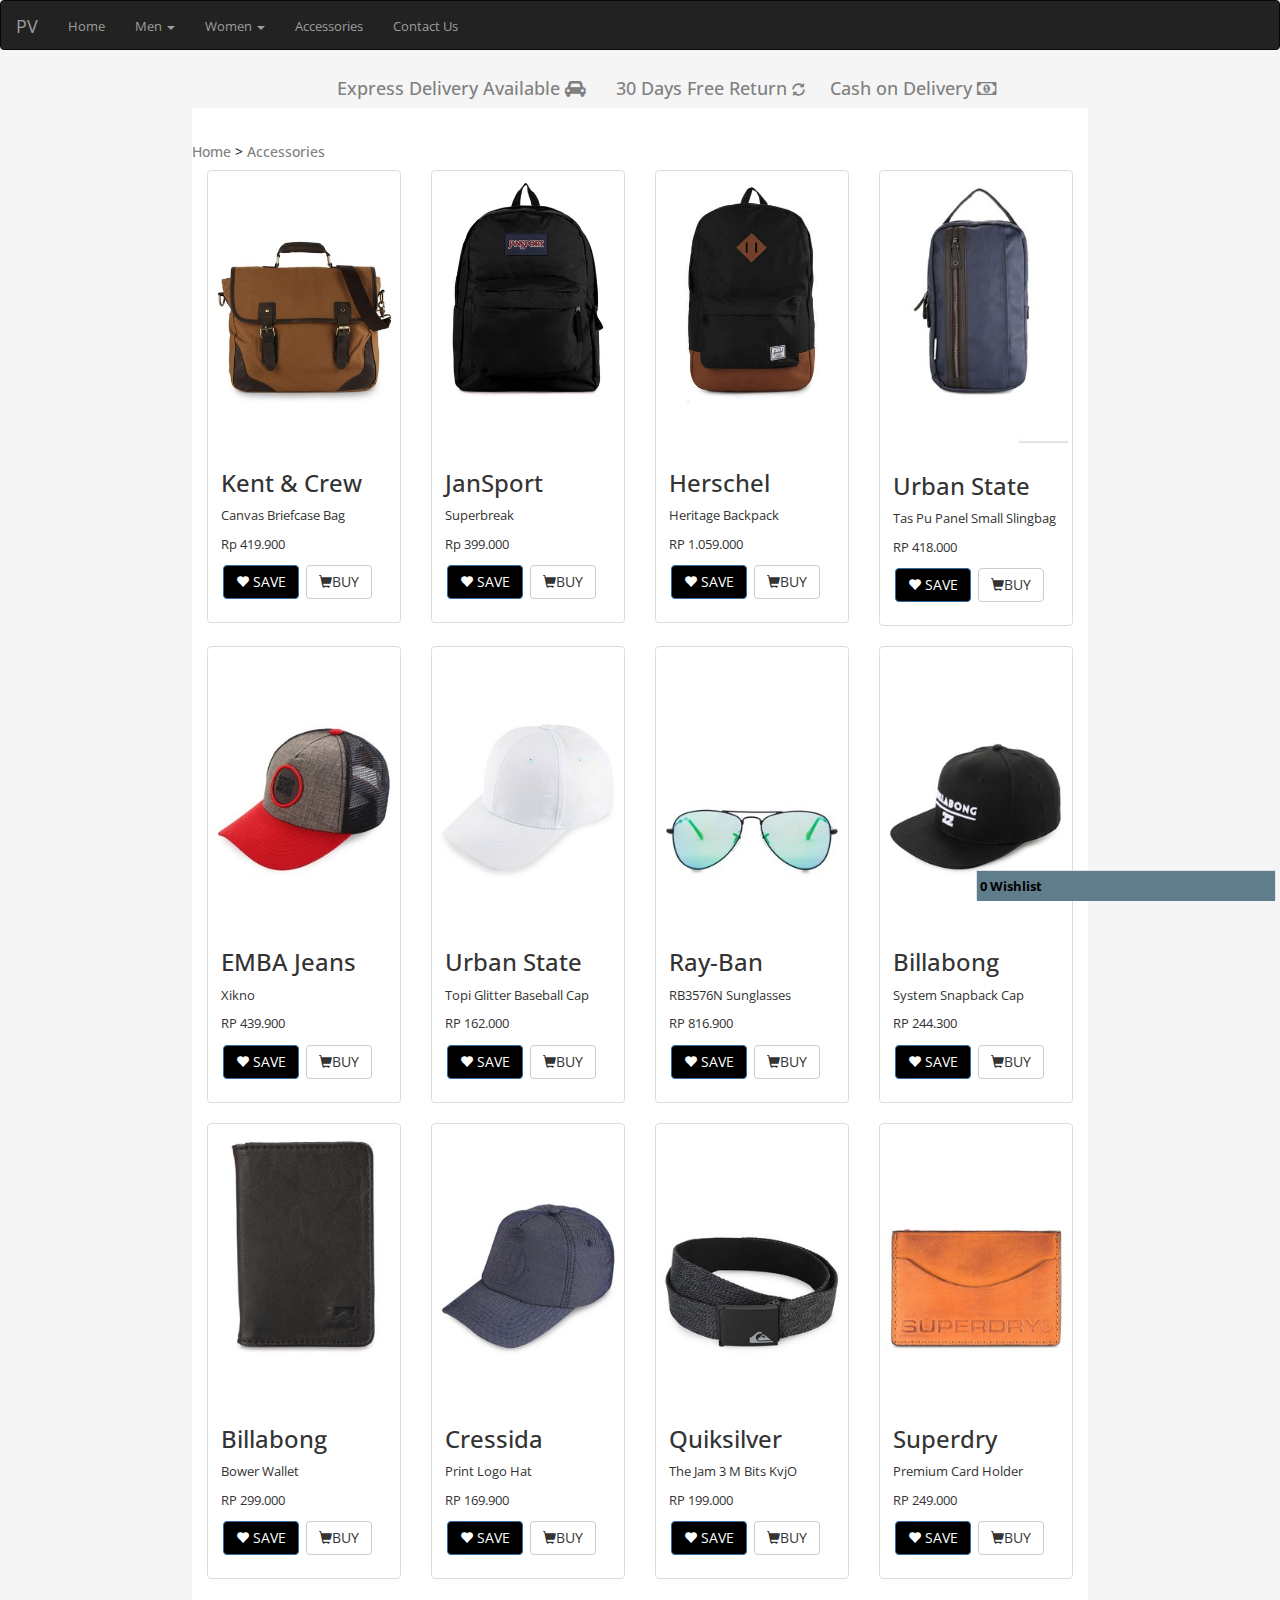
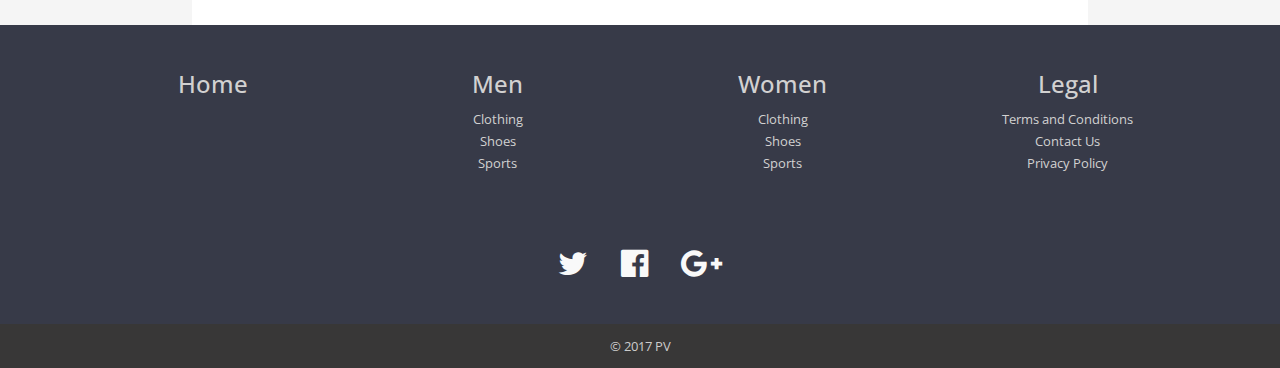
==== commit 9b637f2f: "privacy policy" ====
--- a/accessories.html
+++ b/accessories.html
@@ -266,13 +266,14 @@
 																		<ul>
 																			<li><a href="womenfashion.html">Clothing</a></li>
 																			<li><a href="womensshoes.html">Shoes</a></li>
-																			<li><a href="womenssport.htmk">Sports</a></li>
+																			<li><a href="womenssport.html">Sports</a></li>
 																		</ul>
 																	</div>
 																	<div class="col-sm-3 myCols">
-																		<h5>Legal</h5>
+																		<a href="/"><h3>Legal</h3></a>
 																		<ul>
 																			<li><a href="termandconditions.html">Terms and Conditions</a></li>
+																			<li><a href="contactus.html">Contact Us</a></li>
 																			<li><a href="#">Privacy Policy</a></li>
 																		</ul>
 																	</div>
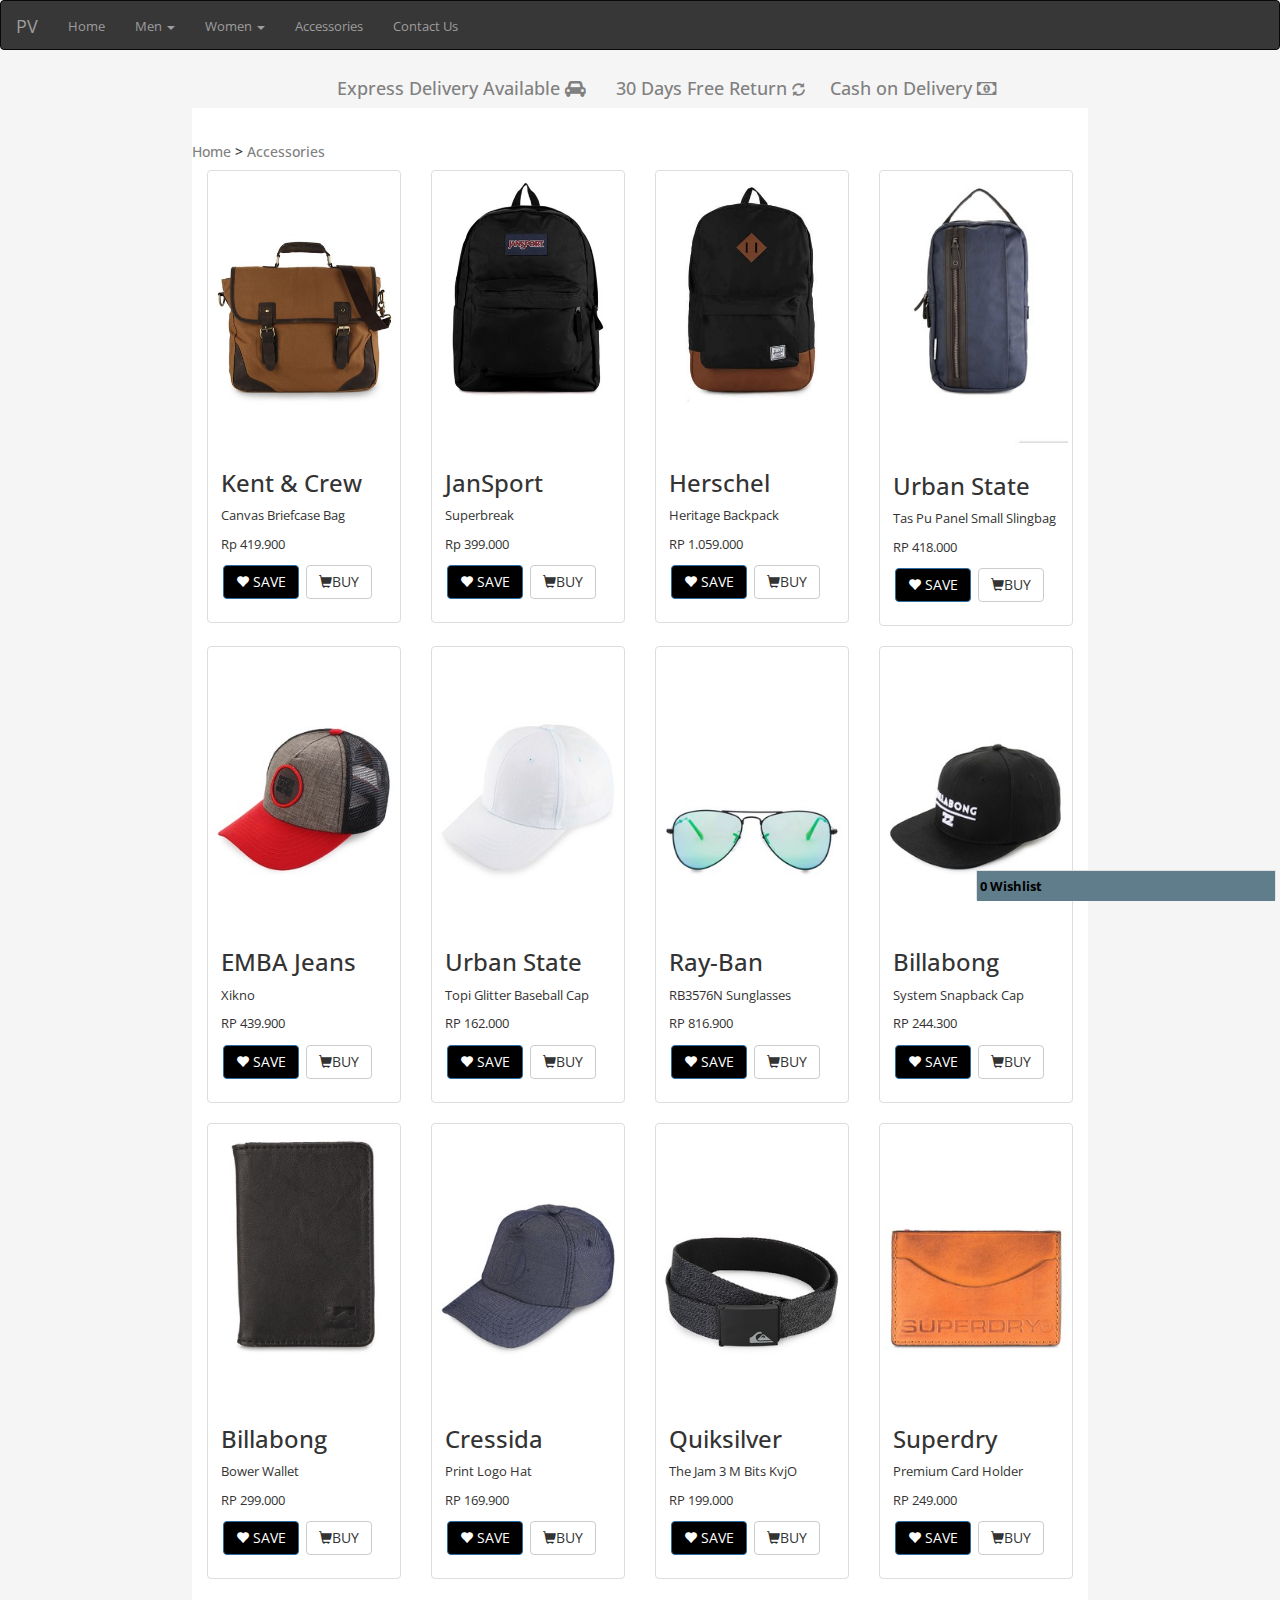
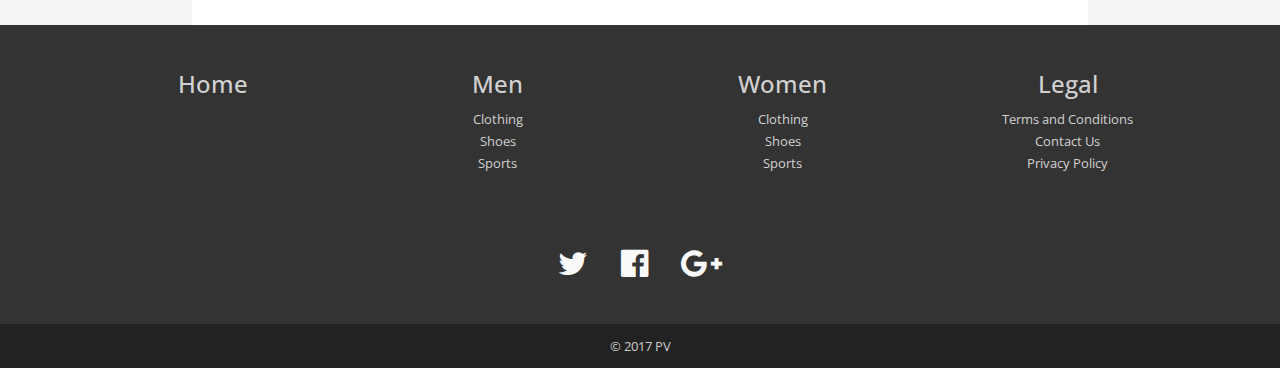
==== commit da7ae905: "edit" ====
--- a/accessories.html
+++ b/accessories.html
@@ -56,7 +56,7 @@
 						<li><a href="accessories.html">Accessories </a></li>
 						<li><a href="contactus.html">Contact Us </a></li>
 					</ul>
-					<a class = "navbar-brand" rel = "home" href="cart.html"><span class = "glyphicon glyphicon-shopping-cart cart"></span></a>
+					<a class = "navbar-brand" rel = "home" href="#"><span class = "glyphicon glyphicon-shopping-cart cart"></span></a>
 				</div><!-- /.navbar-collapse -->
 			</div><!-- /.container-fluid -->
 		</nav>
@@ -274,7 +274,7 @@
 																		<ul>
 																			<li><a href="termandconditions.html">Terms and Conditions</a></li>
 																			<li><a href="contactus.html">Contact Us</a></li>
-																			<li><a href="#">Privacy Policy</a></li>
+																			<li><a href="privacypolicy.html">Privacy Policy</a></li>
 																		</ul>
 																	</div>
 																</div>
--- a/style.css
+++ b/style.css
@@ -10,6 +10,8 @@
 }
 nav.navbar{
 	margin: 0px;
+	background-color: #383737;
+	color: #ccc;
 }
 
 #box {
@@ -71,12 +73,12 @@
 
 /*footer*/
 #myFooter {
-	background-color: #373a48;
+	background-color: #333;
 	color:white;
 }
 
 #myFooter .footer-copyright{
-	background-color: #383737;
+	background-color: #222;
 	padding-top:3px;
 	padding-bottom:3px;
 	text-align: center;
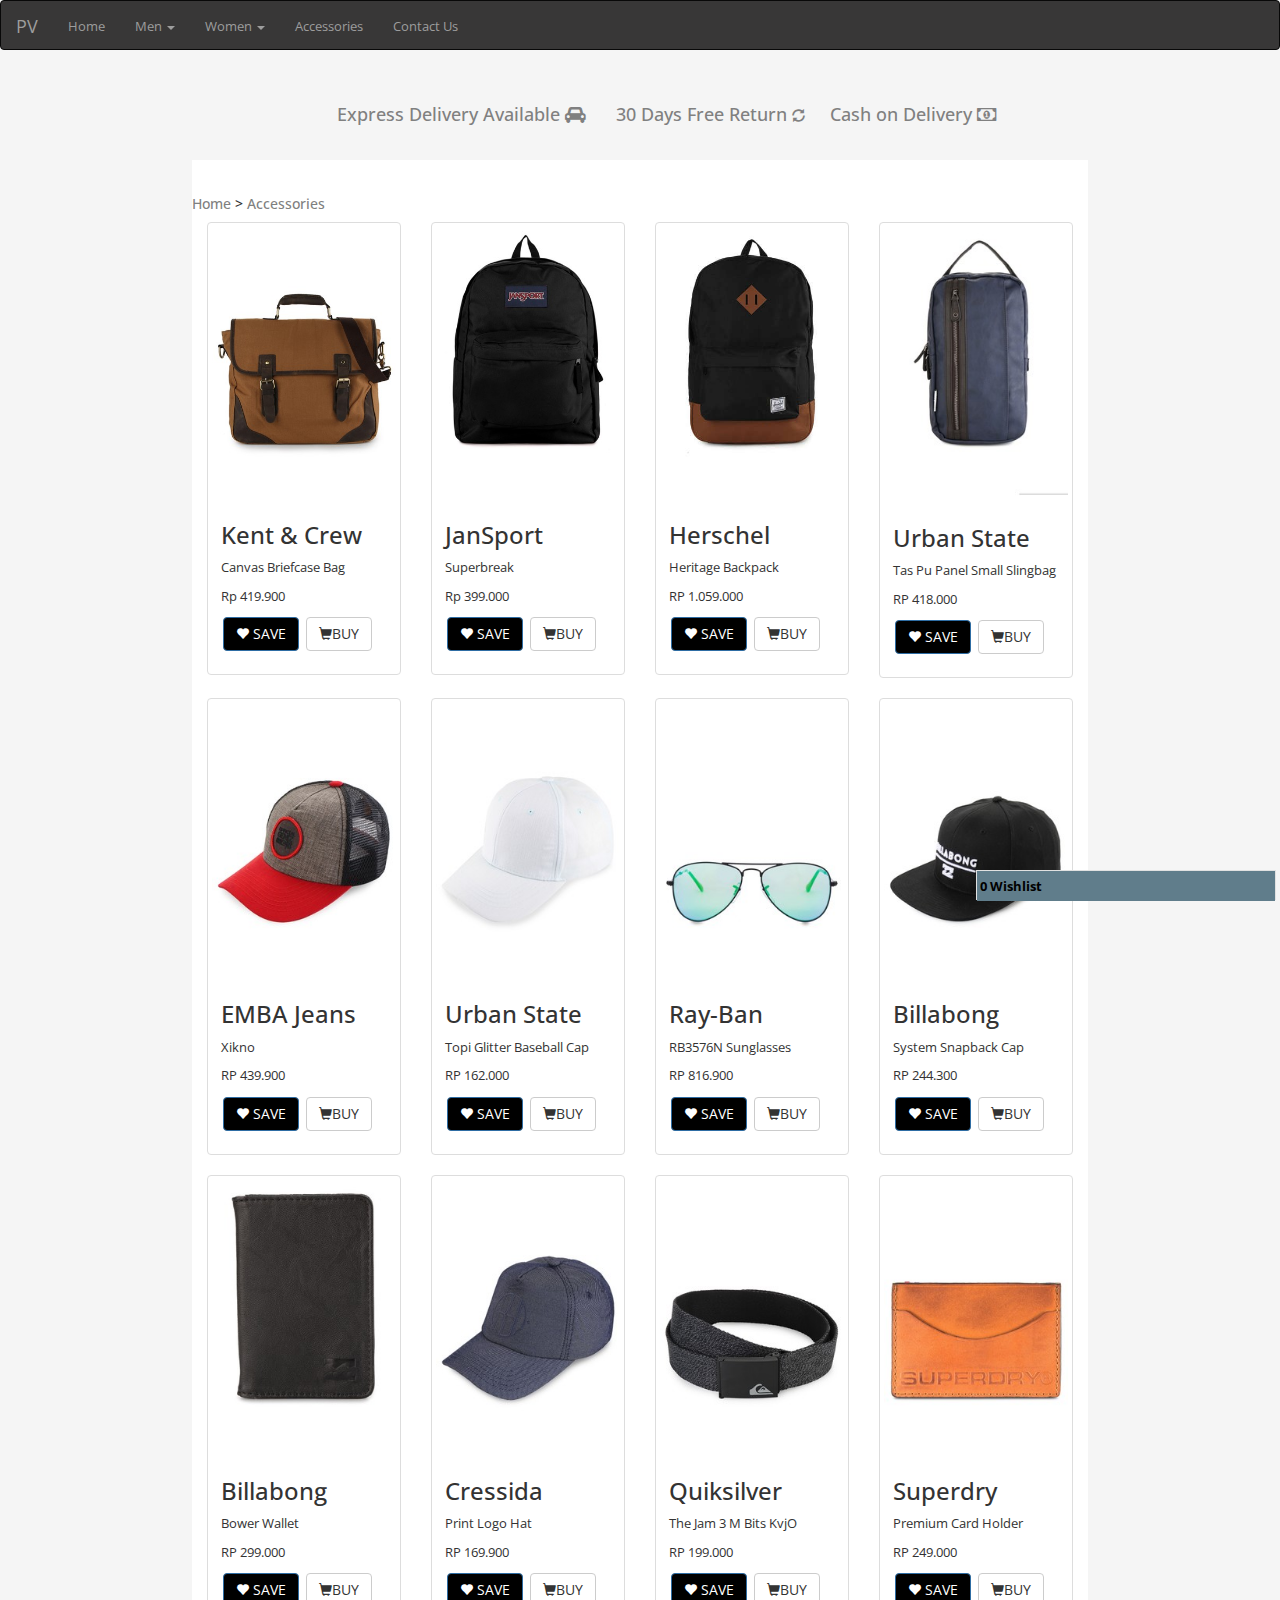
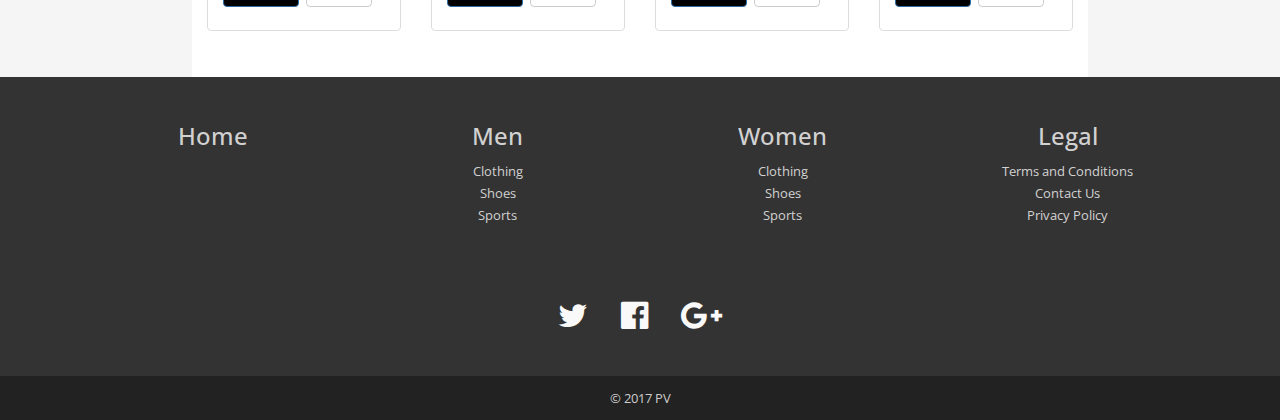
==== commit 7e93f1a6: "edit design and featured brands" ====
--- a/accessories.html
+++ b/accessories.html
@@ -33,7 +33,7 @@
 					<li class><a href="index.html">Home<span class="sr-only">(current)</span></a></li>
 					<!-- Men Dropdown -->
 					<li class="dropdown">
-						<a href="#" class="dropdown-toggle" data-toggle="dropdown" role="button" aria-haspopup="true" aria-expanded="false">Men <span class="caret"></span></a>
+						<a href="/" class="dropdown-toggle" data-toggle="dropdown" role="button" aria-haspopup="true" aria-expanded="false">Men <span class="caret"></span></a>
 						<ul class="dropdown-menu">
 							<li><a href="menfashion.html">Clothing</a></li>
 							<li><a href="mensshoes.html">Shoes</a></li>
@@ -43,7 +43,7 @@
 
 					<!-- Women Dropdown -->
 					<li class="dropdown">
-						<a href="#" class="dropdown-toggle" data-toggle="dropdown" role="button" aria-haspopup="true" aria-expanded="false">
+						<a href="/" class="dropdown-toggle" data-toggle="dropdown" role="button" aria-haspopup="true" aria-expanded="false">
 							Women <span class="caret"></span></a>
 							<ul class="dropdown-menu">
 								<li><a href="womenfashion.html">Clothing</a></li>
@@ -56,12 +56,12 @@
 						<li><a href="accessories.html">Accessories </a></li>
 						<li><a href="contactus.html">Contact Us </a></li>
 					</ul>
-					<a class = "navbar-brand" rel = "home" href="#"><span class = "glyphicon glyphicon-shopping-cart cart"></span></a>
+					<a class = "navbar-brand" rel = "home" href="/"><span class = "glyphicon glyphicon-shopping-cart cart"></span></a>
 				</div><!-- /.navbar-collapse -->
 			</div><!-- /.container-fluid -->
 		</nav>
 
-		<div id="notif" class="header">
+		<div id="notif" class="header container_header">
 			  <h4>Express Delivery Available <i class="fa fa-automobile"></i> &nbsp;&nbsp;&nbsp;&nbsp; 30 Days Free Return 
 				<span class="glyphicon glyphicon-refresh" aria-hidden="true"></span>&nbsp;&nbsp;&nbsp;&nbsp; Cash on Delivery 
 				<i class="fa fa-money"></i>
--- a/style.css
+++ b/style.css
@@ -1,6 +1,31 @@
 body {
 	background: gray-lighter;
 }
+
+/*div.container{
+	padding-top: 10em;
+}*/
+
+div.container_header{
+	padding-top: 2em;
+	padding-bottom: 2em;
+}
+
+div.container_row{
+	padding-top: 2em;
+}
+
+div.container_featuredbrands{
+	padding-top: 5em;
+	padding-bottom: 2em;	
+}
+
+h2.contact{
+	padding-top: 1em;
+	padding-bottom: 1em;
+	padding-left: 2em;
+}
+
 footer{
 	background-color: grey;
 	font-size: small;
